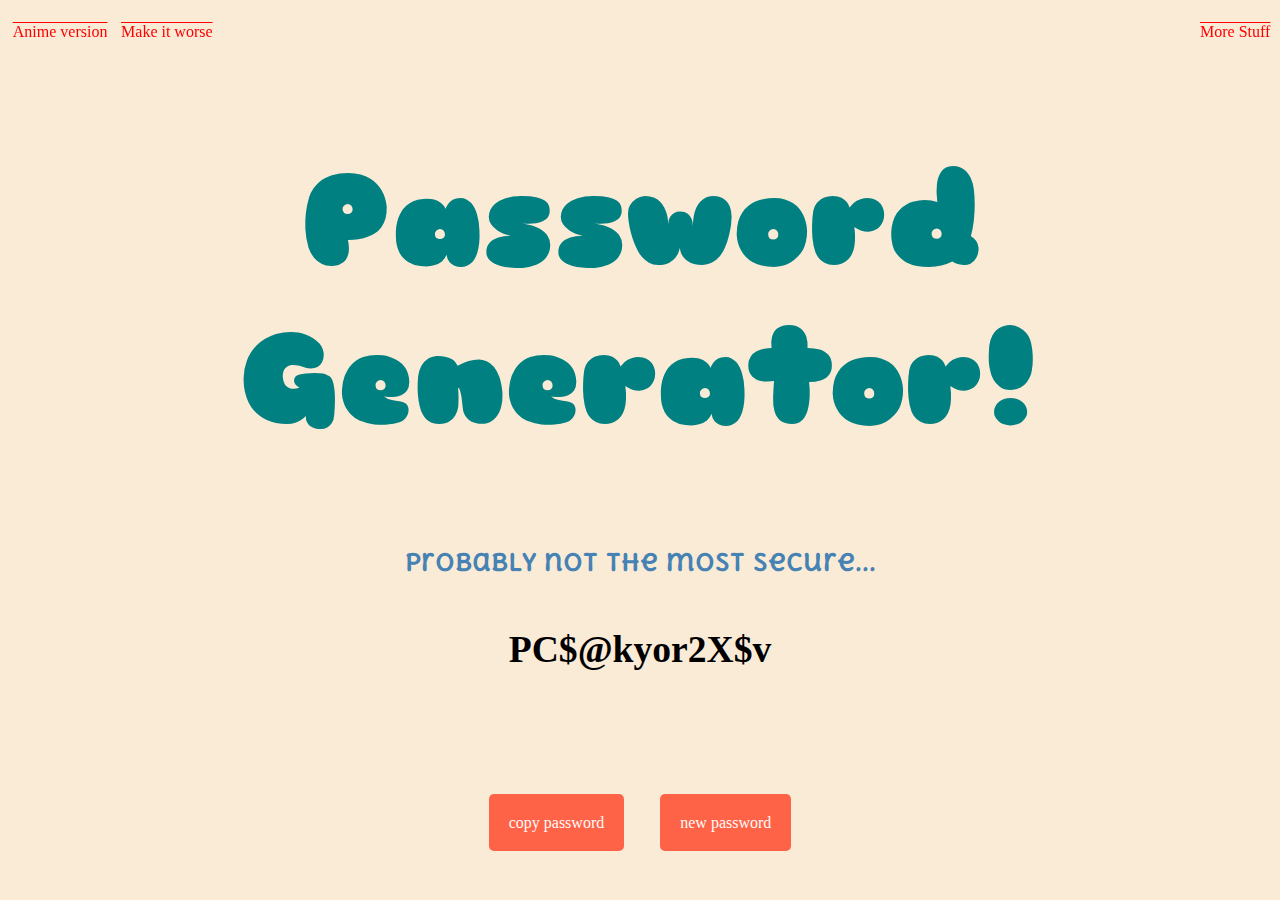
==== index.html @ 867f4649 "v1.0" ====
<!DOCTYPE html>
<html lang="en">
<head>
    <meta charset="UTF-8">
    <meta http-equiv="X-UA-Compatible" content="IE=edge">
    <meta name="viewport" content="width=device-width, initial-scale=1.0">
    
    <link rel="icon" href="imgs/favicon.ico">


    <script src="https://ajax.googleapis.com/ajax/libs/jquery/3.6.0/jquery.min.js"></script>

    <link rel="stylesheet" href="look.css">

    <link rel="preconnect" href="https://fonts.googleapis.com">
    <link rel="preconnect" href="https://fonts.gstatic.com" crossorigin>
    <link href="https://fonts.googleapis.com/css2?family=Delius+Unicase&family=Sniglet&display=swap" rel="stylesheet">

    <title>Password Generator</title>
</head>
<body class="body-one">

    <!-- VISIBLE -->
    <div id="taskbar" class="tskbr">
        <div>
            <a class="altLink" href="anime.html">Anime version</a>
            <a class="altLink" href="makeitworse.html">Make it worse</a>
        </div>
        <a class="altLink" href="https://github.com/kiecphrase" target="blank">More Stuff</a>
    </div>

    <div class="spacer"></div>

    <div id="center-hor">
        <div id="center-ver">
            <div id="announcement">
                <h1 class="title">Password Generator!</h1>
                <h2 class="subtext">Probably not the most secure...</h2>
            </div>

            <div id="passwordPart">

                <h2 id="password" class="texty">ok i pull up</h2>

            </div>

            <div class="spacer"></div>

            <div id="buttonsPart">
                <a id="copy-pass" class="button" href="#">copy password</a>
                <a id="new-pass" class="button" href="#">new password</a>
            </div>

        </div>
    </div>


    <!-- U T I L I T Y -->
    
    <!-- JQuery -->
    <script src="https://ajax.googleapis.com/ajax/libs/jquery/3.6.0/jquery.min.js"></script>
    
    <!-- JS -->
    <script type="text/javascript" src="do.js"></script>

</body>
</html>
---- look.css ----
/* GENERAL */
.body-one{
    background-color: antiquewhite;
}

/* STRUCTURE DIVS */
#center-hor{
    display: flex;
    flex-direction: row;
    justify-content: center;
    align-items: center;
}

#center-ver{
    display: flex;
    flex-direction: column;
    justify-content: space-around;
    align-items: center;
}

#announcement{
    text-align: center;
}

.spacer{
    margin: 3.5rem;
}

.tskbr{
    position: fixed;
    width: 99%;
    height: 2rem;
    left: 0px;
    top: 0px;
    padding: 1rem 0.5rem 0.1rem 0.5rem;
    display: flex;
    flex-direction: row;
    justify-content: space-between;
    align-items: center;
}

/* 

TEXT 

font-family: 'Delius Unicase', cursive;
font-family: 'Sniglet', cursive;

*/

.title{
    font-family: 'Sniglet', cursive;
    font-size: 8rem;
    color: teal;
}

.subtext{
    font-family: 'Delius Unicase', cursive;
    font-size: 1.5rem;
    color: steelblue;
}

.texty{
    font-size: 2.35rem;
}

/* OTHER STUFF */

.button {
    margin: 1rem;
    padding: 1.25rem;
    background-color: tomato;
    border-radius: 5px;
    text-decoration: none;
    font-size: 1rem;
    color: rgb(255, 250, 250);
}

.button:hover {
    background-color: rgb(165, 66, 48);
    color: black;
}

.altLink {
    padding: 0 0.3rem 0 0.3rem;
    text-decoration: overline red;
    color: red;
}

.altLink:hover {
    padding: 0 0.3rem 0 0.3rem;
    text-decoration: underline blueviolet;
    color: blueviolet;
    font-size: 1.25rem;
}
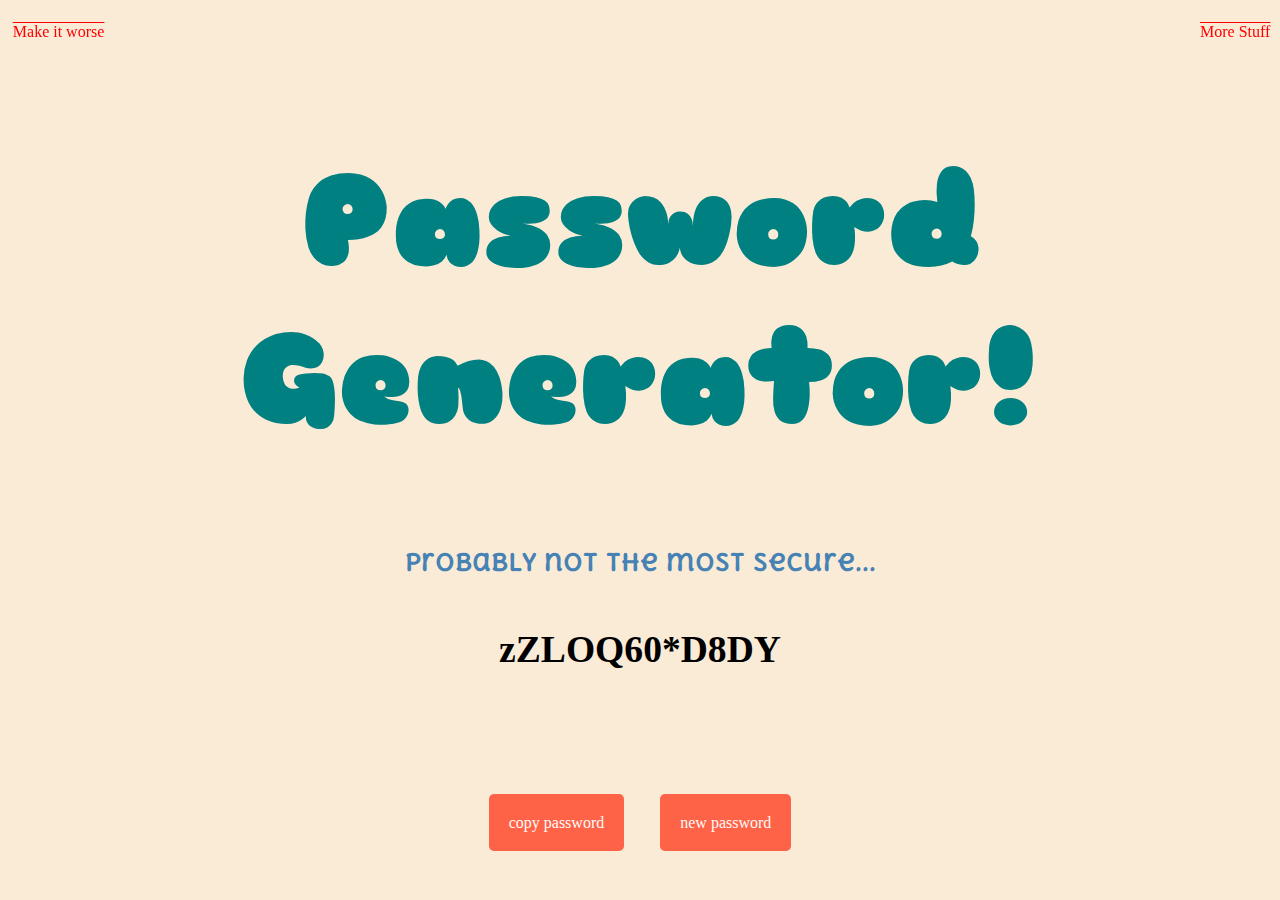
==== commit aec39640: "clean up" ====
--- a/index.html
+++ b/index.html
@@ -23,7 +23,6 @@
     <!-- VISIBLE -->
     <div id="taskbar" class="tskbr">
         <div>
-            <a class="altLink" href="anime.html">Anime version</a>
             <a class="altLink" href="makeitworse.html">Make it worse</a>
         </div>
         <a class="altLink" href="https://github.com/kiecphrase" target="blank">More Stuff</a>
